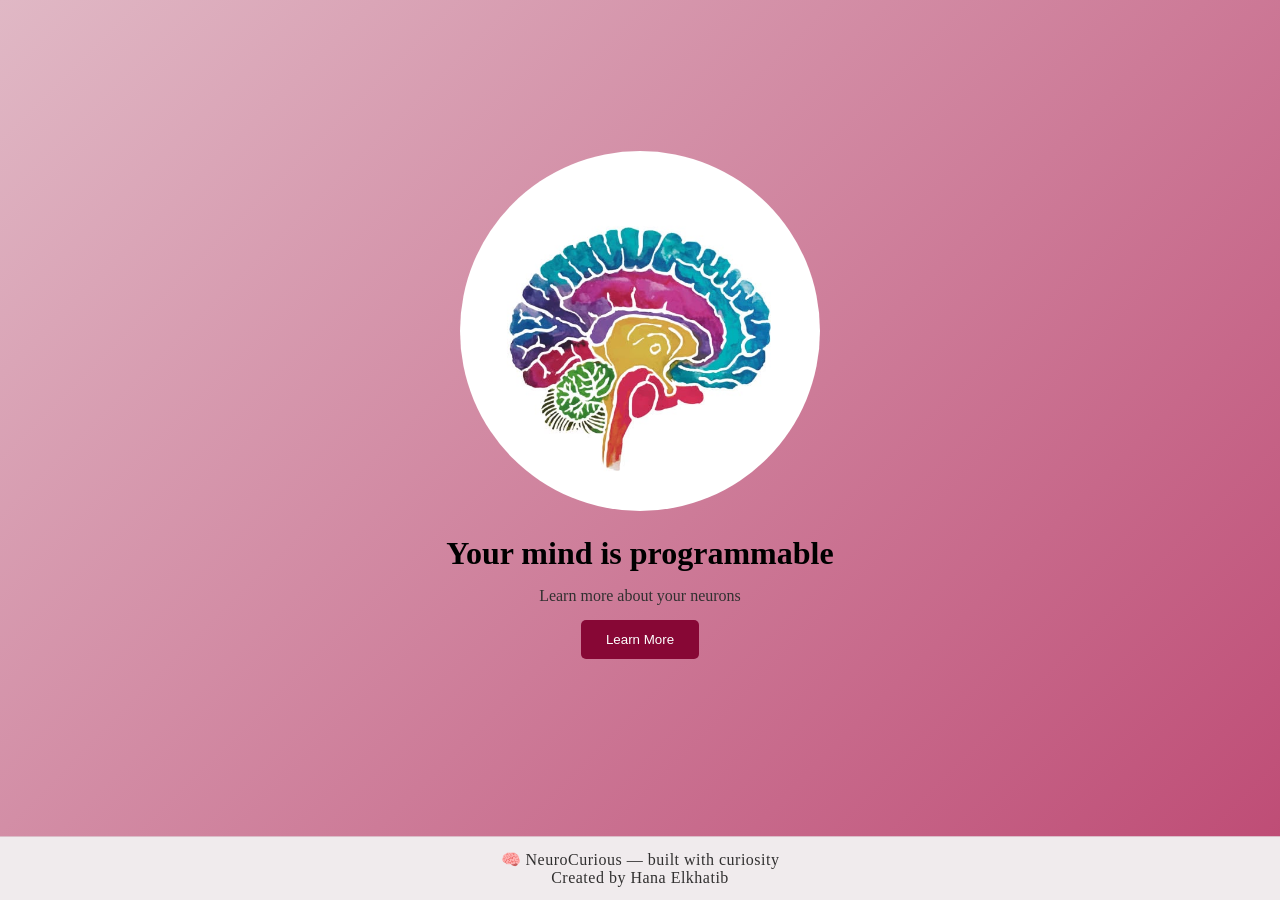
==== neuroscience.html @ ef764888 "Add files via upload" ====
<!DOCTYPE html>
<html lang="en">
<head>
    <meta charset="UTF-8">
    <meta name="viewport" content="width=device-width, initial-scale=1.0">
    <title>Document</title>
    <link rel="stylesheet" href="neuroscience.css">
</head>
<body>
    <div class="landingpage">
        <img src="opening.jpeg">
        <h1>Your mind is programmable</h1>
        <p>Learn more about your neurons</p>
        <a href="firstpage.html">
            <button>Learn More</button>
        </a>
    </div>
    <footer>
        <p>🧠 NeuroCurious — built with curiosity</p>
        <p>Created by Hana Elkhatib</p>
    </footer>
</body>
</html>
---- neuroscience.css ----
*{
    margin:0;
    padding:0;
    box-sizing: border-box;
}

body{
    height:90vh;
    display: flex;
    justify-content: center;
    align-items: center;
    background: linear-gradient(135deg, #E0B8C5,#b42b5d, white, #051AA3);
    background-size: 400% 400%;
    animation: gradientMove 6s ease infinite;
}

.landingpage{
    text-align: center;
    animation: popup 0.8s ease forwards;
}

img{
    width: 360px;
    border-radius: 50%;
}

h1{
    margin-top: 20px;
    font-size: 2.5 rem;
    color: black;
}

p{
    margin:15px 0;
    color: #313030;
}

button{
    padding:12px 25px;
    border:none;
    background:#870735;
    color:white;
    border-radius:5px;
    cursor:pointer;
    transition:transform 0.3s ease, box-shadow 0.3s ease;
}

button:hover{
    transform:scale(1.05);
    box-shadow: 0 0 15px rgba(135, 7, 53, 0.6);
}

footer {
    position: fixed;
    bottom: 0;
    width: 100%;
    text-align: center;
    padding: 6px;
    background: rgb(240, 235, 237);
    color: #870735;
    font-size: 1rem;
    line-height: 0.2;
    letter-spacing: 0.5px;
    border-top: 0.5px solid rgba(135, 7, 53, 0.2);
}

@keyframes popup {
    from { transform: scale(0.8); opacity: 0; }
    to { transform: scale(1); opacity: 1; }
}

@keyframes gradientMove {
    0%   { background-position: 0% 50%; }
    50%  { background-position: 100% 50%; }
    100% { background-position: 0% 50%; }
}
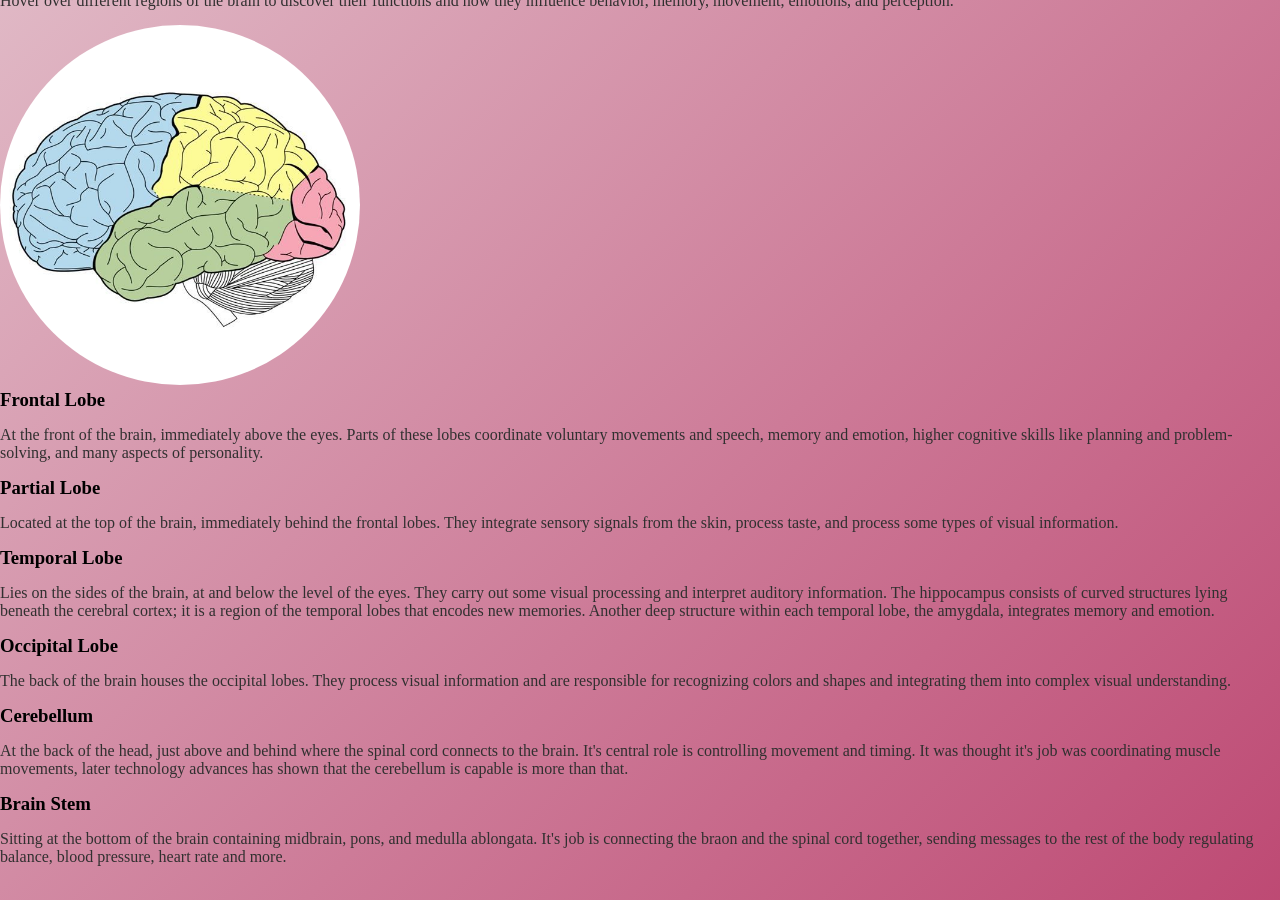
==== commit e7ccd80a: "Update and rename Index.html to neuroscience.html" ====
--- a/neuroscience.html
+++ b/neuroscience.html
@@ -7,17 +7,52 @@
     <link rel="stylesheet" href="neuroscience.css">
 </head>
 <body>
-    <div class="landingpage">
-        <img src="opening.jpeg">
-        <h1>Your mind is programmable</h1>
-        <p>Learn more about your neurons</p>
-        <a href="firstpage.html">
-            <button>Learn More</button>
-        </a>
-    </div>
-    <footer>
-        <p>🧠 NeuroCurious — built with curiosity</p>
-        <p>Created by Hana Elkhatib</p>
-    </footer>
+    <section class="brain-section">
+        <h1>Explore the human brain</h1>
+        <p>
+            Hover over different regions of the brain to discover
+            their functions and how they influence behavior,
+            memory, movement, emotions, and perception.
+        </p>
+        <div class="brain-container">
+            <img src="brain.jpeg" alt="Brain Diagram" class="brain-image">
+            <div class="brain-part frontal">
+                <div class="tooltip">
+                    <h3>Frontal Lobe</h3>
+                    <p>At the front of the brain, immediately above the eyes. Parts of these lobes coordinate voluntary movements and speech, memory and emotion, higher cognitive skills like planning and problem-solving, and many aspects of personality.</p>
+                </div>
+            </div>
+            <div class="brain-part partial">
+                <div class="tooltip">
+                    <h3>Partial Lobe</h3>
+                    <p>Located at the top of the brain, immediately behind the frontal lobes. They integrate sensory signals from the skin, process taste, and process some types of visual information.</p>
+                </div>
+            </div>
+            <div class="brain-part temporal">
+                <div class="tooltip">
+                    <h3>Temporal Lobe</h3>
+                    <p>Lies on the sides of the brain, at and below the level of the eyes. They carry out some visual processing and interpret auditory information. The hippocampus consists of curved structures lying beneath the cerebral cortex; it is a region of the temporal lobes that encodes new memories. Another deep structure within each temporal lobe, the amygdala, integrates memory and emotion.</p>
+                </div>
+            </div>
+            <div class="brain-part occipital">
+                <div class="tooltip">
+                    <h3>Occipital Lobe</h3>
+                    <p>The back of the brain houses the occipital lobes. They process visual information and are responsible for recognizing colors and shapes and integrating them into complex visual understanding.</p>
+                </div>
+            </div>
+            <div class="brain-part cerebellum">
+                <div class="tooltip">
+                    <h3>Cerebellum</h3>
+                    <p>At the back of the head, just above and behind where the spinal cord connects to the brain. It's central role is controlling movement and timing. It was thought it's job was coordinating muscle movements, later technology advances has shown that the cerebellum is capable is more than that.</p>
+                </div>
+            </div>
+            <div class="brain-part stem">
+                <div class="tooltip">
+                    <h3>Brain Stem</h3>
+                    <p>Sitting at the bottom of the brain containing midbrain, pons, and medulla ablongata. It's job is connecting the braon and the spinal cord together, sending messages to the rest of the body regulating balance, blood pressure, heart rate and more.</p>
+                </div>
+            </div>
+        </div>
+    </section>
 </body>
-</html>+</html>
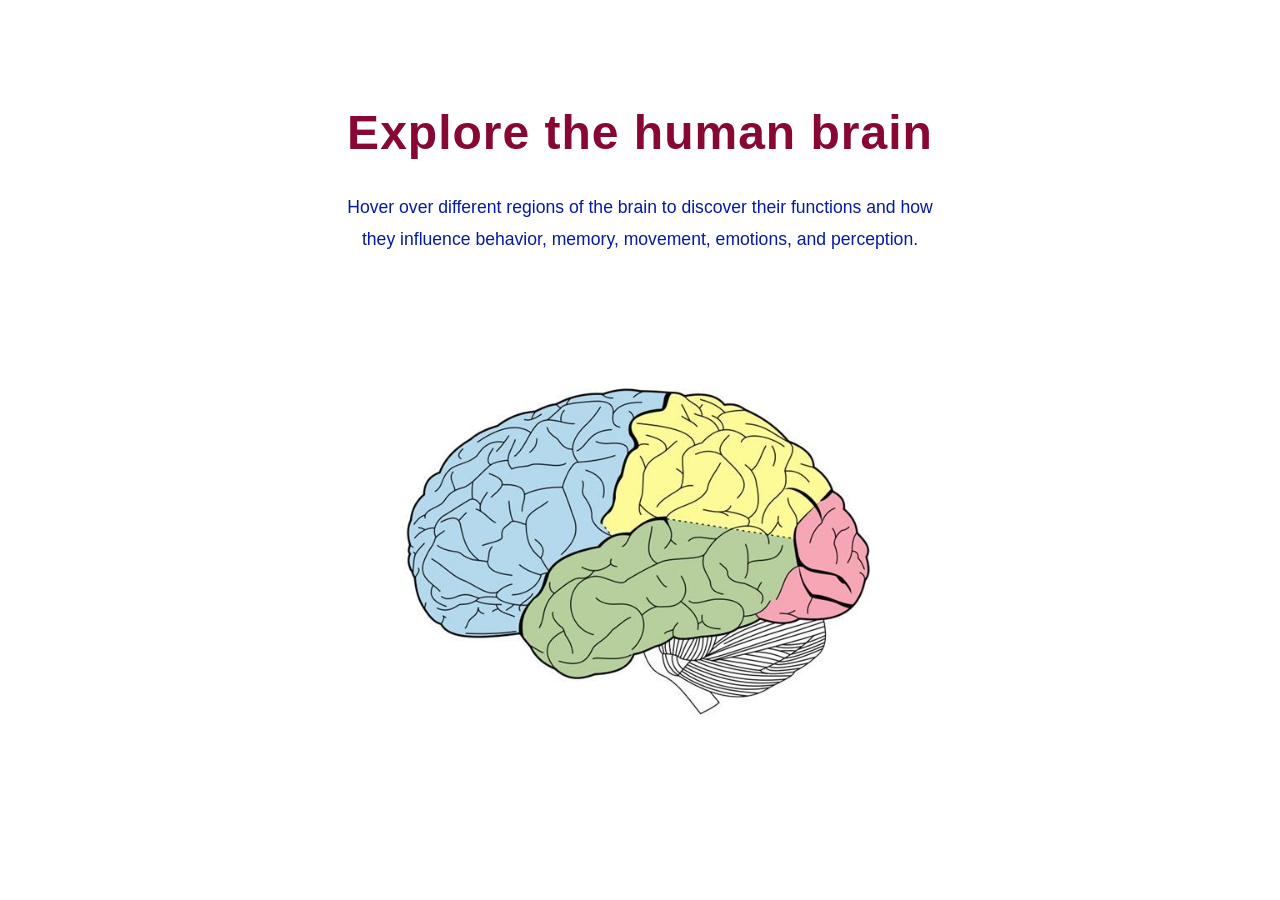
==== commit 08f988a6: "Fix HTML structure and correct stylesheet link" ====
--- a/neuroscience.html
+++ b/neuroscience.html
@@ -4,7 +4,7 @@
     <meta charset="UTF-8">
     <meta name="viewport" content="width=device-width, initial-scale=1.0">
     <title>Document</title>
-    <link rel="stylesheet" href="neuroscience.css">
+    <link rel="stylesheet" href="neuroscienc.css">
 </head>
 <body>
     <section class="brain-section">
--- a/neuroscienc.css
+++ b/neuroscienc.css
@@ -0,0 +1,156 @@
+* {
+    margin: 0;
+    padding: 0;
+    box-sizing: border-box;
+     cursor: url("data:image/svg+xml;utf8,<svg xmlns='http://www.w3.org/2000/svg' width='32' height='32' viewport='0 0 100 100' style='font-size:24px'><text y='50%' x='50%' dominant-baseline='middle' text-anchor='middle'>🧠</text></svg>"), auto;
+}
+
+body {
+    background: white;
+    font-family: 'Segoe UI', sans-serif;
+}
+
+.brain-section{
+    min-height: 100vh;
+    display: flex;
+    flex-direction: column;
+    justify-content: center;
+    align-items: center;
+    padding: 60px 20px;
+}
+
+.brain-section h1{
+    font-size: 3rem;
+    margin-bottom: 2rem;
+    color:#870735;
+    letter-spacing:1px;
+    animation:fadeDown 0.8s ease forwards;
+}
+
+.brain-section > p{
+    font-size: 1.1rem;
+    line-height: 1.8;
+    color:#051AA3;
+    text-align: center;
+    max-width: 600px;
+    margin-bottom: 2.5rem;
+    animation:fadeDown 1s ease forwards;
+}
+
+.brain-container{
+    position: relative;
+    width: 500px;
+    max-width: 95%;
+    animation:fadeIn 1.2s ease forwards;
+}
+
+.brain-image{
+    display: block;
+    width:100%;
+    border-radius:16px;
+}
+
+
+.brain-part{
+    position: absolute;
+    cursor: pointer;
+}
+
+.brain-part:hover{
+     cursor: url("data:image/svg+xml;utf8,<svg xmlns='http://www.w3.org/2000/svg' width='32' height='32' viewport='0 0 100 100' style='font-size:24px'><text y='50%' x='50%' dominant-baseline='middle' text-anchor='middle'>🧠</text></svg>"), auto;
+}
+
+.frontal{
+    top:20%;
+    left:10%;
+    width:28%;
+    height:40%;
+}
+
+
+.partial{
+    top:10%;
+    left:42%;
+    width:28%;
+    height:30%;
+}
+
+.temporal{
+    top:40%;
+    left:30%;
+    width:35%;
+    height:20%;
+}
+
+.occipital{
+    top:35%;
+    left:72%;
+    width:15%;
+    height:25%;
+}
+
+.cerebellum{
+    top:58%;
+    left:68%;
+    width:18%;
+    height:18%;
+    z-index: 1;
+}
+
+.stem{
+    top:70%;
+    left:50%;
+    width:12%;
+    height:20%;
+    z-index: 2;
+}
+
+.tooltip{
+    position: absolute;
+    opacity: 0;
+    top:-160px;
+    left:50%;
+    transform: translateX(-50%) translateY(10px);
+    width:260px;
+    background: white;
+    padding: 16px;
+    border-radius: 14px;
+    box-shadow: 0 8px 24px rgba(0,0, 0, 0.2);
+    transition: opacity 0.3s ease, transform 0.3s ease;
+    pointer-events: none;
+    border-top: 3px solid #870735;
+}
+
+.tooltip h3{
+    margin-bottom: 8px;
+    color: #123b6d;
+    font-size:1rem;
+    letter-spacing:0.5px;
+}
+
+.tooltip p{
+    line-height: 1.6;
+    font-size: 0.85rem;
+    color:#444;
+}
+
+.brain-part:hover .tooltip{
+    opacity: 1;
+    transform: translateX(-50%) translateY(0);
+}
+
+footer {
+    text-align: center;
+    padding: 20px;
+    margin-top: 40px;
+    border-top: 1px solid #e0d0d8;
+    color: #870735;
+    font-size: 0.9rem;
+    line-height: 2;
+    letter-spacing: 0.5px;
+}
+
+@keyframes fadeDown {
+    from { opacity: 0; transform: translateY(-20px); }
+    to   { opacity: 1; transform: translateY(0); }
+}
